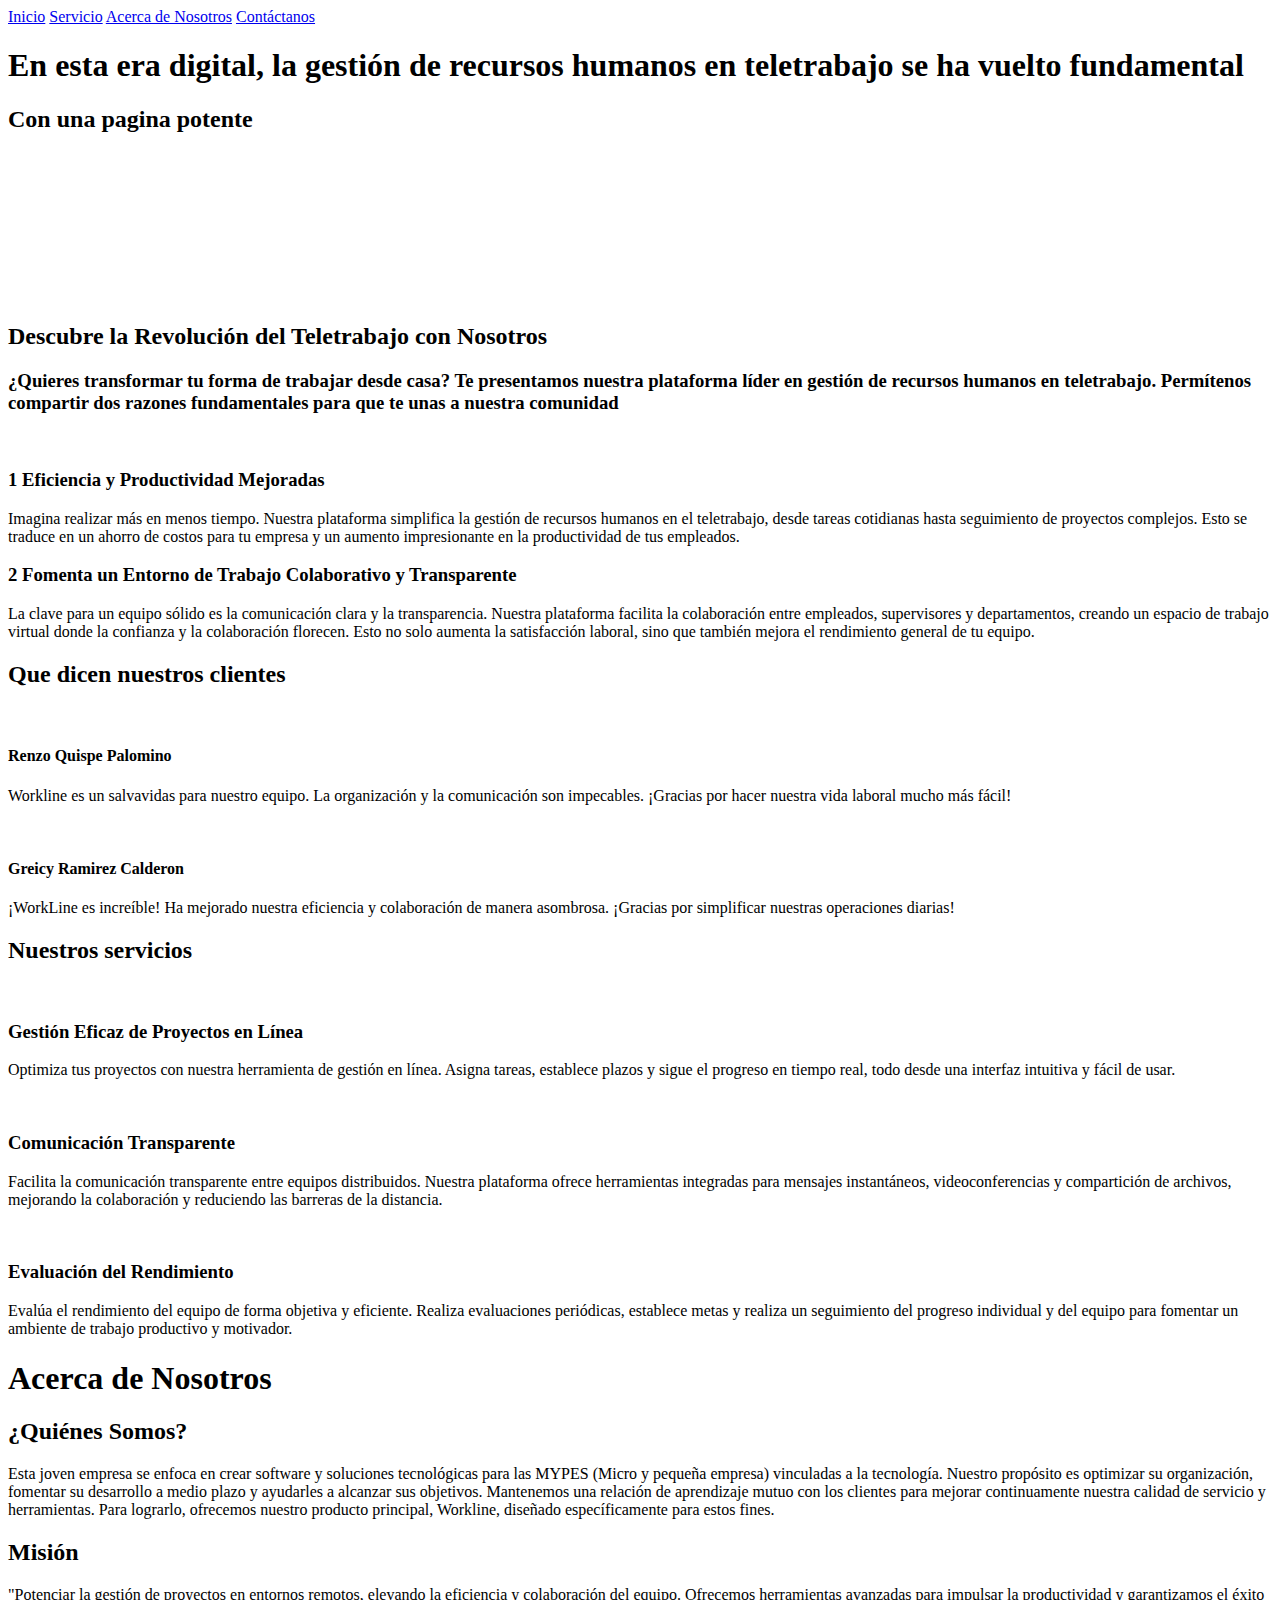
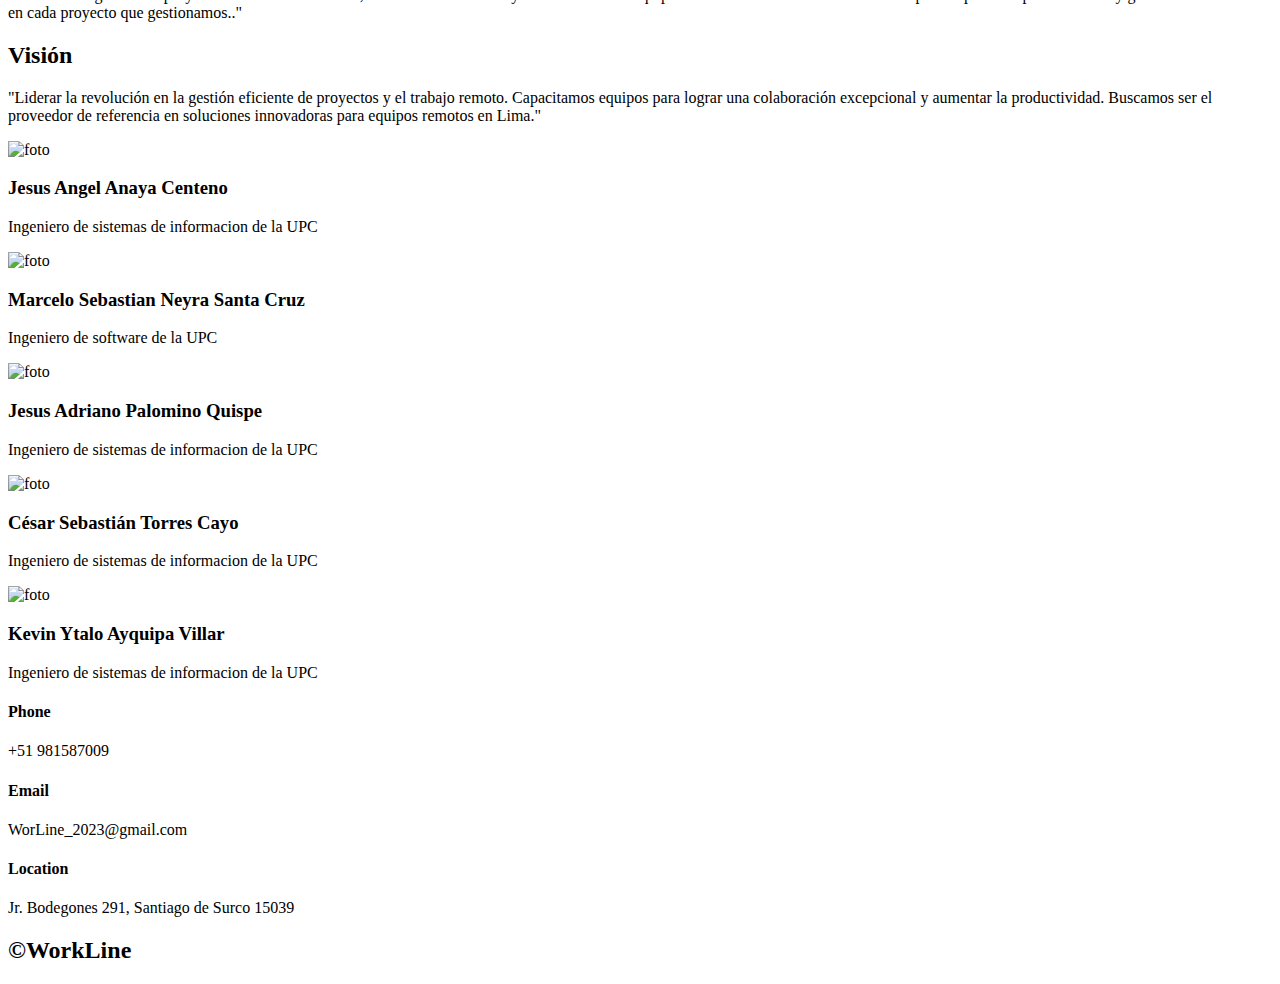
==== index.html @ 07d6d3ee "Create index.html" ====
<!DOCTYPE html>
<html lang="es">

<head>
    <meta charset="UTF-8">
    <meta name="viewport" content="width=device-width, initial-scale=1.0">
    <title>WorkLine.com</title>
    <link rel="stylesheet" href="estilos.css">
    <link rel="shortcut icon" href="Integrantes/WorkLine.jpg" type="image/x-icon">
    <link href="https://fonts.googleapis.com/css2?family=Open+Sans:wght@300;600&display=swap" rel="stylesheet">
</head>

<body>
    <header>
        <nav>
            <a href="#">Inicio</a>
            <a href="#">Servicio</a>
            <a href="#">Acerca de Nosotros</a>
            <a href="#">Contáctanos</a>
        </nav>
        <section class="textos-header">
            <h1><b>En esta era digital, la gestión de recursos humanos en teletrabajo se ha vuelto fundamental</b></h1>
            <h2>Con una pagina potente</h2>
        </section>
        <div class="wave" style="height: 150px; overflow: hidden;"><svg viewBox="0 0 500 150" preserveAspectRatio="none"
                style="height: 100%; width: 100%;">
                <path d="M-0.00,49.85 C175.73,148.12 290.29,-47.72 507.00,78.24 L501.92,153.04 L-0.00,149.60 Z"
                    style="stroke: none; fill: rgba(255, 255, 255, 0.96);"></path>
            </svg></div>
    </header>
    <main>
        <section class="contenedor sobre-nosotros">
            <h2 class="titulo">Descubre la Revolución del Teletrabajo con Nosotros</h2>
            <h3>¿Quieres transformar tu forma de trabajar desde casa? Te presentamos nuestra plataforma
                líder en gestión de recursos humanos en teletrabajo. Permítenos compartir dos razones fundamentales
                para que te unas a nuestra comunidad</h3>
            <div class="contenedor-sobre-nosotros">
                <img src="Integrantes/Teletrabajo.2.jpg" alt="" class="imagen-about-us">
                <div class="contenido-textos">
                    <h3><span>1</span> Eficiencia y Productividad Mejoradas</h3>
                    <p>Imagina realizar más en menos tiempo. Nuestra plataforma simplifica la gestión de recursos
                        humanos en el teletrabajo,
                        desde tareas cotidianas hasta seguimiento de proyectos complejos. Esto se traduce en un ahorro
                        de costos para tu empresa
                        y un aumento impresionante en la productividad de tus empleados.</p>
                    <h3><span>2</span> Fomenta un Entorno de Trabajo Colaborativo y Transparente</h3>
                    <p>La clave para un equipo sólido es la comunicación clara y la transparencia. Nuestra plataforma
                        facilita la colaboración
                        entre empleados, supervisores y departamentos, creando un espacio de trabajo virtual donde la
                        confianza y la colaboración
                        florecen. Esto no solo aumenta la satisfacción laboral, sino que también mejora el rendimiento
                        general de tu equipo.</p>
                </div>
            </div>
        </section>
        <section class="cliente contenedor">
            <h2 class="titulo">Que dicen nuestros clientes</h2>
            <div class="faces">
                <div class="face">
                    <img src="Integrantes/face1.jpg" alt="">
                    <div class="contenido-texto-face">
                        <h4>Renzo Quispe Palomino</h4>
                        <p>Workline es un salvavidas para nuestro equipo. La organización y la comunicación son
                            impecables. ¡Gracias por hacer nuestra vida laboral mucho más fácil!</p>
                    </div>
                </div>
                <div class="face">
                    <img src="Integrantes/face2.jpg" alt="">
                    <div class="contenido-texto-face">
                        <h4>Greicy Ramirez Calderon</h4>
                        <p>¡WorkLine es increíble! Ha mejorado nuestra eficiencia y colaboración de
                            manera asombrosa. ¡Gracias por simplificar nuestras operaciones diarias!</p>
                    </div>
                </div>
            </div>
        </section>
        <section class="about-services">
            <div class="contenedor">
                <h2 class="titulo">Nuestros servicios</h2>
                <div class="servicios-cont">
                    <div class="servicio-ind">
                        <img src="Integrantes/servicio1.jpg" alt="">
                        <h3>Gestión Eficaz de Proyectos en Línea</h3>
                        <p>Optimiza tus proyectos con nuestra herramienta de gestión en línea. Asigna tareas, establece
                            plazos
                            y sigue el progreso en tiempo real, todo desde una interfaz intuitiva y fácil de usar.</p>
                    </div>
                    <div class="servicio-ind">
                        <img src="Integrantes/servicio2.jpg" alt="">
                        <h3>Comunicación Transparente</h3>
                        <p>Facilita la comunicación transparente entre equipos distribuidos. Nuestra plataforma ofrece
                            herramientas
                            integradas para mensajes instantáneos, videoconferencias y compartición de archivos,
                            mejorando
                            la colaboración y reduciendo las barreras de la distancia.</p>
                    </div>
                    <div class="servicio-ind">
                        <img src="Integrantes/servicio3.jpg" alt="">
                        <h3>Evaluación del Rendimiento</h3>
                        <p>Evalúa el rendimiento del equipo de forma objetiva y eficiente. Realiza evaluaciones
                            periódicas,
                            establece metas y realiza un seguimiento del progreso individual y del equipo para fomentar
                            un ambiente de trabajo productivo y motivador.</p>
                    </div>
                </div>
            </div>
        </section>
        <section class="AboutTheTeam" id="AboutTheTeam">
            <div class="AboutTheTeam-text">
                <h1>Acerca de Nosotros</h1>
                <div class="hero-text" id="team-info">
                    <h2>¿Quiénes Somos?</h2>
                    <p>Esta joven empresa se enfoca en crear software y soluciones tecnológicas para las MYPES (Micro y
                        pequeña empresa) vinculadas a la tecnología. Nuestro propósito es optimizar su organización,
                        fomentar su desarrollo a medio plazo y ayudarles a alcanzar sus objetivos. Mantenemos una
                        relación de
                        aprendizaje mutuo con los clientes para mejorar continuamente nuestra calidad de servicio y
                        herramientas. Para lograrlo, ofrecemos nuestro producto principal, Workline, diseñado
                        específicamente para estos fines.</p>
                </div>
                <div class="hero-text" id="team-mission">
                    <h2>Misión</h2>
                    <p>"Potenciar la gestión de proyectos en entornos remotos, elevando la eficiencia y colaboración del
                        equipo. Ofrecemos herramientas avanzadas para impulsar la productividad y garantizamos el éxito
                        en cada proyecto que gestionamos.."</p>
                </div>
                <div class="hero-text" id="team-vision">
                    <h2>Visión</h2>
                    <p>"Liderar la revolución en la gestión eficiente de proyectos y el trabajo remoto. Capacitamos
                        equipos para lograr una colaboración excepcional y aumentar la productividad. Buscamos ser el
                        proveedor de referencia en soluciones innovadoras para equipos remotos en Lima."</p>
                </div>
                <div class="top-cards">
                    <div class="card">
                        <img src="Integrantes/Foto Angel Anaya.jpg" alt="foto">
                        <h3>Jesus Angel Anaya Centeno</h3>
                        <p>Ingeniero de sistemas de informacion de la UPC</p>
                    </div>
                    <div class="card">
                        <img src="Integrantes/Marcelo Neyra.jpg" alt="foto">
                        <h3>Marcelo Sebastian Neyra Santa Cruz</h3>
                        <p>Ingeniero de software de la UPC</p>
                    </div>
                </div>
                <div class="bottom-cards">
                    <div class="card">
                        <img src="Integrantes/Jesus Palomino Quispe.jpg" alt="foto">
                        <h3>Jesus Adriano Palomino Quispe</h3>
                        <p>Ingeniero de sistemas de informacion de la UPC</p>
                    </div>
                    <div class="card">
                        <img src="Integrantes/César_Torres.JPG" alt="foto">
                        <h3>César Sebastián Torres Cayo</h3>
                        <p>Ingeniero de sistemas de informacion de la UPC</p>
                    </div>
                    <div class="card">
                        <img src="Integrantes/Kevin.jpg" alt="foto">
                        <h3>Kevin Ytalo Ayquipa Villar</h3>
                        <p>Ingeniero de sistemas de informacion de la UPC</p>
                    </div>
                </div>
            </div>
        </section>
    </main>
    <footer>
        <div class="contenedor-footer">
            <div class="content-foo">
                <h4>Phone</h4>
                <p>+51 981587009</p>
            </div>
            <div class="content-foo">
                <h4>Email</h4>
                <p>WorLine_2023@gmail.com</p>
            </div>
            <div class="content-foo">
                <h4>Location</h4>
                <p>Jr. Bodegones 291, Santiago de Surco 15039</p>
            </div>
        </div>
        <h2 class="titulo-final">&copy;WorkLine </h2>
    </footer>
</body>

</html>
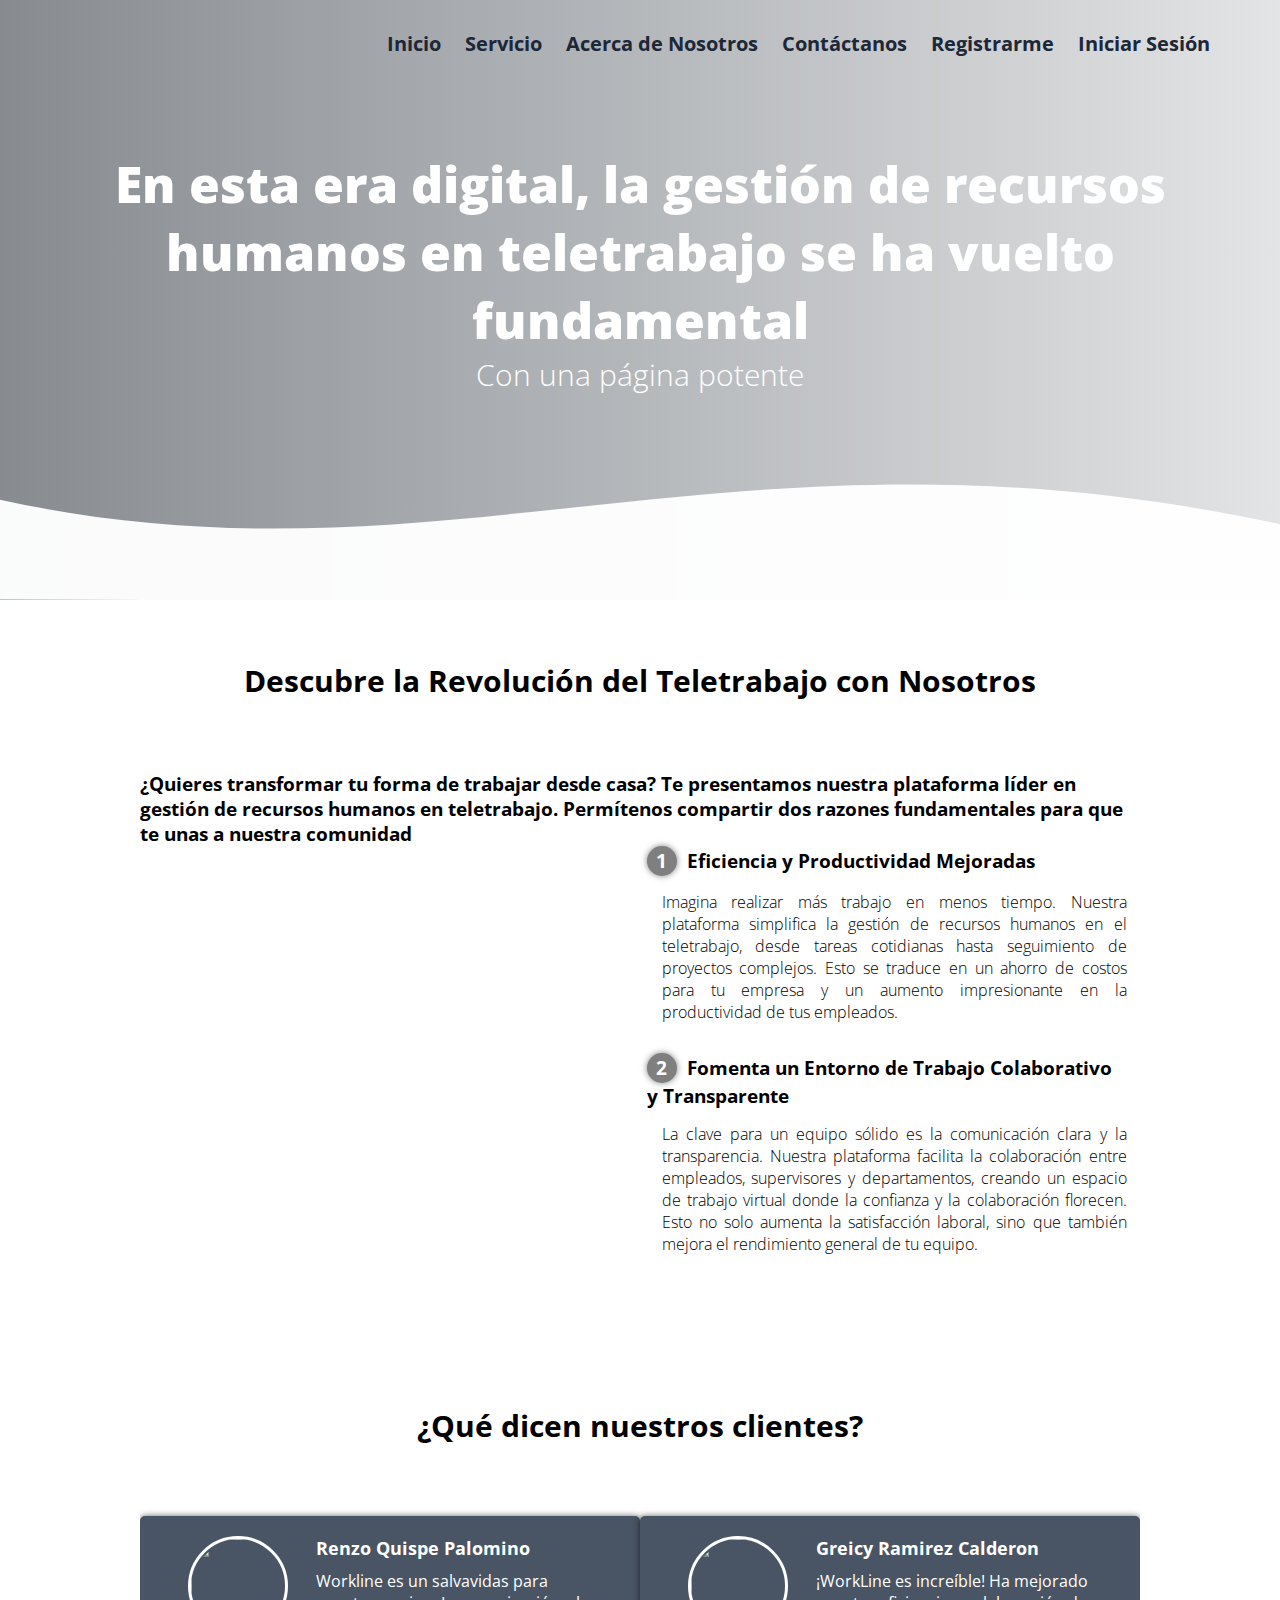
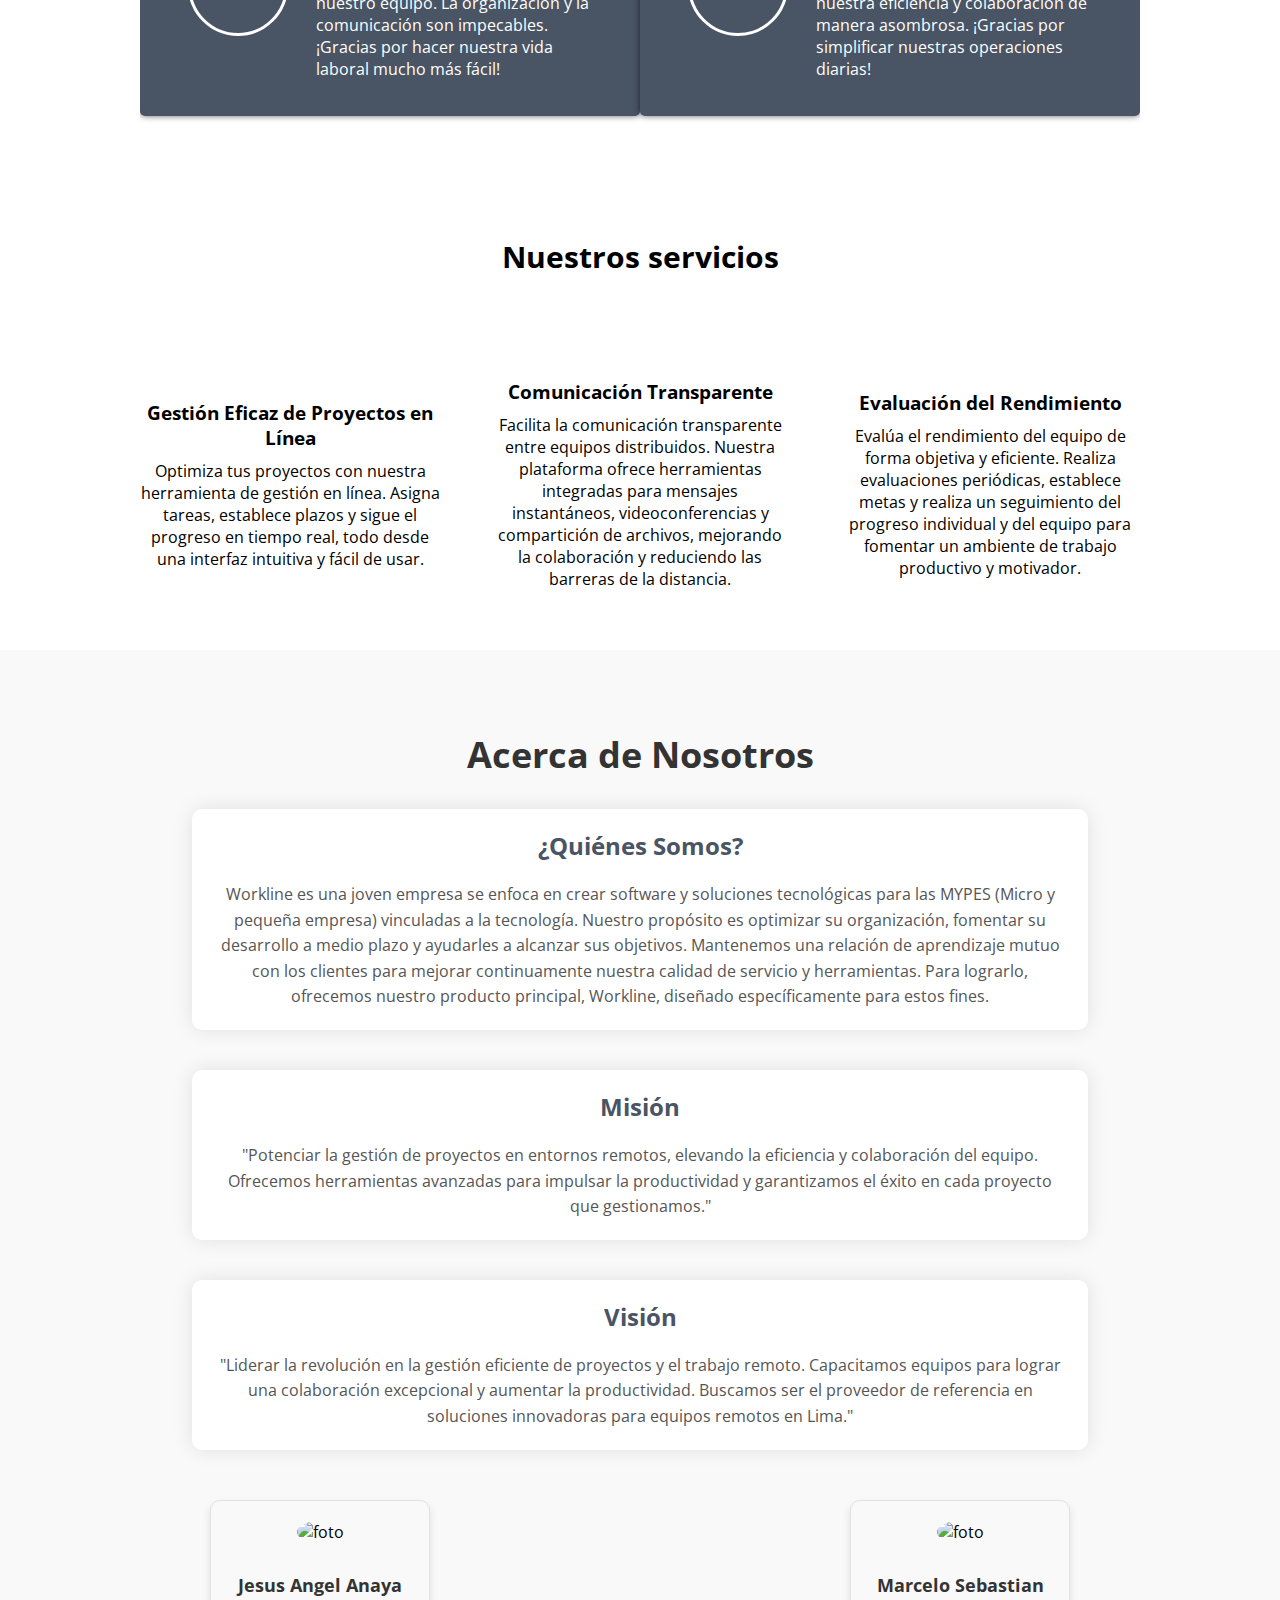
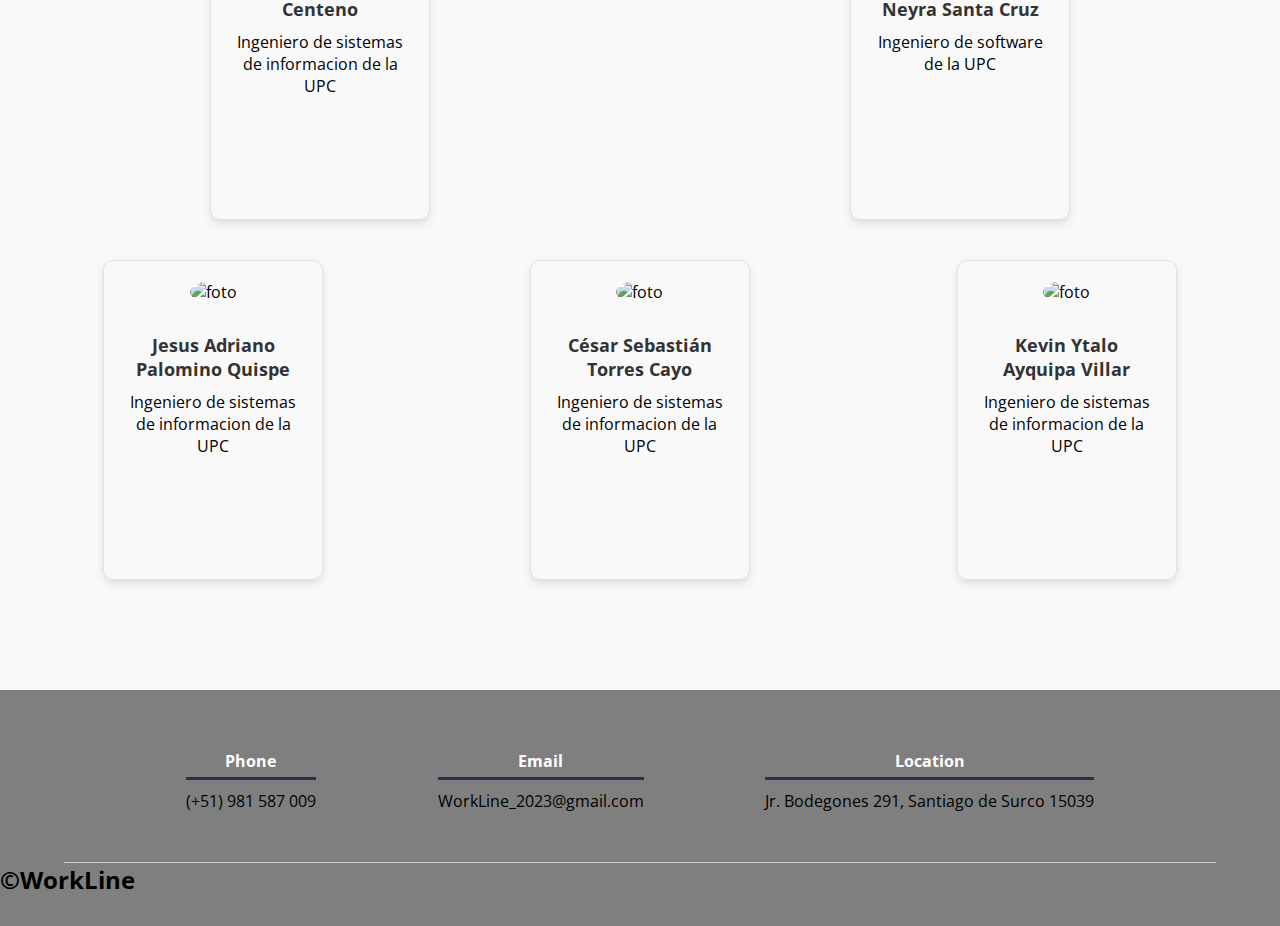
==== commit ec87f3c4: "Add files via upload" ====
--- a/index.html
+++ b/index.html
@@ -1,184 +1,187 @@
-<!DOCTYPE html>
-<html lang="es">
-
-<head>
-    <meta charset="UTF-8">
-    <meta name="viewport" content="width=device-width, initial-scale=1.0">
-    <title>WorkLine.com</title>
-    <link rel="stylesheet" href="estilos.css">
-    <link rel="shortcut icon" href="Integrantes/WorkLine.jpg" type="image/x-icon">
-    <link href="https://fonts.googleapis.com/css2?family=Open+Sans:wght@300;600&display=swap" rel="stylesheet">
-</head>
-
-<body>
-    <header>
-        <nav>
-            <a href="#">Inicio</a>
-            <a href="#">Servicio</a>
-            <a href="#">Acerca de Nosotros</a>
-            <a href="#">Contáctanos</a>
-        </nav>
-        <section class="textos-header">
-            <h1><b>En esta era digital, la gestión de recursos humanos en teletrabajo se ha vuelto fundamental</b></h1>
-            <h2>Con una pagina potente</h2>
-        </section>
-        <div class="wave" style="height: 150px; overflow: hidden;"><svg viewBox="0 0 500 150" preserveAspectRatio="none"
-                style="height: 100%; width: 100%;">
-                <path d="M-0.00,49.85 C175.73,148.12 290.29,-47.72 507.00,78.24 L501.92,153.04 L-0.00,149.60 Z"
-                    style="stroke: none; fill: rgba(255, 255, 255, 0.96);"></path>
-            </svg></div>
-    </header>
-    <main>
-        <section class="contenedor sobre-nosotros">
-            <h2 class="titulo">Descubre la Revolución del Teletrabajo con Nosotros</h2>
-            <h3>¿Quieres transformar tu forma de trabajar desde casa? Te presentamos nuestra plataforma
-                líder en gestión de recursos humanos en teletrabajo. Permítenos compartir dos razones fundamentales
-                para que te unas a nuestra comunidad</h3>
-            <div class="contenedor-sobre-nosotros">
-                <img src="Integrantes/Teletrabajo.2.jpg" alt="" class="imagen-about-us">
-                <div class="contenido-textos">
-                    <h3><span>1</span> Eficiencia y Productividad Mejoradas</h3>
-                    <p>Imagina realizar más en menos tiempo. Nuestra plataforma simplifica la gestión de recursos
-                        humanos en el teletrabajo,
-                        desde tareas cotidianas hasta seguimiento de proyectos complejos. Esto se traduce en un ahorro
-                        de costos para tu empresa
-                        y un aumento impresionante en la productividad de tus empleados.</p>
-                    <h3><span>2</span> Fomenta un Entorno de Trabajo Colaborativo y Transparente</h3>
-                    <p>La clave para un equipo sólido es la comunicación clara y la transparencia. Nuestra plataforma
-                        facilita la colaboración
-                        entre empleados, supervisores y departamentos, creando un espacio de trabajo virtual donde la
-                        confianza y la colaboración
-                        florecen. Esto no solo aumenta la satisfacción laboral, sino que también mejora el rendimiento
-                        general de tu equipo.</p>
-                </div>
-            </div>
-        </section>
-        <section class="cliente contenedor">
-            <h2 class="titulo">Que dicen nuestros clientes</h2>
-            <div class="faces">
-                <div class="face">
-                    <img src="Integrantes/face1.jpg" alt="">
-                    <div class="contenido-texto-face">
-                        <h4>Renzo Quispe Palomino</h4>
-                        <p>Workline es un salvavidas para nuestro equipo. La organización y la comunicación son
-                            impecables. ¡Gracias por hacer nuestra vida laboral mucho más fácil!</p>
-                    </div>
-                </div>
-                <div class="face">
-                    <img src="Integrantes/face2.jpg" alt="">
-                    <div class="contenido-texto-face">
-                        <h4>Greicy Ramirez Calderon</h4>
-                        <p>¡WorkLine es increíble! Ha mejorado nuestra eficiencia y colaboración de
-                            manera asombrosa. ¡Gracias por simplificar nuestras operaciones diarias!</p>
-                    </div>
-                </div>
-            </div>
-        </section>
-        <section class="about-services">
-            <div class="contenedor">
-                <h2 class="titulo">Nuestros servicios</h2>
-                <div class="servicios-cont">
-                    <div class="servicio-ind">
-                        <img src="Integrantes/servicio1.jpg" alt="">
-                        <h3>Gestión Eficaz de Proyectos en Línea</h3>
-                        <p>Optimiza tus proyectos con nuestra herramienta de gestión en línea. Asigna tareas, establece
-                            plazos
-                            y sigue el progreso en tiempo real, todo desde una interfaz intuitiva y fácil de usar.</p>
-                    </div>
-                    <div class="servicio-ind">
-                        <img src="Integrantes/servicio2.jpg" alt="">
-                        <h3>Comunicación Transparente</h3>
-                        <p>Facilita la comunicación transparente entre equipos distribuidos. Nuestra plataforma ofrece
-                            herramientas
-                            integradas para mensajes instantáneos, videoconferencias y compartición de archivos,
-                            mejorando
-                            la colaboración y reduciendo las barreras de la distancia.</p>
-                    </div>
-                    <div class="servicio-ind">
-                        <img src="Integrantes/servicio3.jpg" alt="">
-                        <h3>Evaluación del Rendimiento</h3>
-                        <p>Evalúa el rendimiento del equipo de forma objetiva y eficiente. Realiza evaluaciones
-                            periódicas,
-                            establece metas y realiza un seguimiento del progreso individual y del equipo para fomentar
-                            un ambiente de trabajo productivo y motivador.</p>
-                    </div>
-                </div>
-            </div>
-        </section>
-        <section class="AboutTheTeam" id="AboutTheTeam">
-            <div class="AboutTheTeam-text">
-                <h1>Acerca de Nosotros</h1>
-                <div class="hero-text" id="team-info">
-                    <h2>¿Quiénes Somos?</h2>
-                    <p>Esta joven empresa se enfoca en crear software y soluciones tecnológicas para las MYPES (Micro y
-                        pequeña empresa) vinculadas a la tecnología. Nuestro propósito es optimizar su organización,
-                        fomentar su desarrollo a medio plazo y ayudarles a alcanzar sus objetivos. Mantenemos una
-                        relación de
-                        aprendizaje mutuo con los clientes para mejorar continuamente nuestra calidad de servicio y
-                        herramientas. Para lograrlo, ofrecemos nuestro producto principal, Workline, diseñado
-                        específicamente para estos fines.</p>
-                </div>
-                <div class="hero-text" id="team-mission">
-                    <h2>Misión</h2>
-                    <p>"Potenciar la gestión de proyectos en entornos remotos, elevando la eficiencia y colaboración del
-                        equipo. Ofrecemos herramientas avanzadas para impulsar la productividad y garantizamos el éxito
-                        en cada proyecto que gestionamos.."</p>
-                </div>
-                <div class="hero-text" id="team-vision">
-                    <h2>Visión</h2>
-                    <p>"Liderar la revolución en la gestión eficiente de proyectos y el trabajo remoto. Capacitamos
-                        equipos para lograr una colaboración excepcional y aumentar la productividad. Buscamos ser el
-                        proveedor de referencia en soluciones innovadoras para equipos remotos en Lima."</p>
-                </div>
-                <div class="top-cards">
-                    <div class="card">
-                        <img src="Integrantes/Foto Angel Anaya.jpg" alt="foto">
-                        <h3>Jesus Angel Anaya Centeno</h3>
-                        <p>Ingeniero de sistemas de informacion de la UPC</p>
-                    </div>
-                    <div class="card">
-                        <img src="Integrantes/Marcelo Neyra.jpg" alt="foto">
-                        <h3>Marcelo Sebastian Neyra Santa Cruz</h3>
-                        <p>Ingeniero de software de la UPC</p>
-                    </div>
-                </div>
-                <div class="bottom-cards">
-                    <div class="card">
-                        <img src="Integrantes/Jesus Palomino Quispe.jpg" alt="foto">
-                        <h3>Jesus Adriano Palomino Quispe</h3>
-                        <p>Ingeniero de sistemas de informacion de la UPC</p>
-                    </div>
-                    <div class="card">
-                        <img src="Integrantes/César_Torres.JPG" alt="foto">
-                        <h3>César Sebastián Torres Cayo</h3>
-                        <p>Ingeniero de sistemas de informacion de la UPC</p>
-                    </div>
-                    <div class="card">
-                        <img src="Integrantes/Kevin.jpg" alt="foto">
-                        <h3>Kevin Ytalo Ayquipa Villar</h3>
-                        <p>Ingeniero de sistemas de informacion de la UPC</p>
-                    </div>
-                </div>
-            </div>
-        </section>
-    </main>
-    <footer>
-        <div class="contenedor-footer">
-            <div class="content-foo">
-                <h4>Phone</h4>
-                <p>+51 981587009</p>
-            </div>
-            <div class="content-foo">
-                <h4>Email</h4>
-                <p>WorLine_2023@gmail.com</p>
-            </div>
-            <div class="content-foo">
-                <h4>Location</h4>
-                <p>Jr. Bodegones 291, Santiago de Surco 15039</p>
-            </div>
-        </div>
-        <h2 class="titulo-final">&copy;WorkLine </h2>
-    </footer>
-</body>
-
-</html>
+<!DOCTYPE html>
+<html lang="es">
+
+<head>
+    <meta charset="UTF-8">
+    <meta name="viewport" content="width=device-width, initial-scale=1.0">
+    <title>WorkLine</title>
+    <link rel="stylesheet" href="estilos.css">
+    <link rel="shortcut icon" href="Integrantes/WorkLine.jpg" type="image/x-icon">
+    <link href="https://fonts.googleapis.com/css2?family=Open+Sans:wght@300;600&display=swap" rel="stylesheet">
+    <script src="scripts.js"></script>
+</head>
+
+<body>
+    <header class="pagina-principal">
+        <nav>
+            <a href="#inicio">Inicio</a>
+            <a href="#servicios">Servicio</a>
+            <a href="#AboutTheTeam">Acerca de Nosotros</a>
+            <a href="#contacto">Contáctanos</a>
+            <a href="registrar.html">Registrarme</a>
+            <a href="sesion.html">Iniciar Sesión</a>
+        </nav>
+        <section class="textos-header">
+            <h1><b>En esta era digital, la gestión de recursos humanos en teletrabajo se ha vuelto fundamental</b></h1>
+            <h2>Con una página potente</h2>
+        </section>
+        <div class="wave" style="height: 150px; overflow: hidden;"><svg viewBox="0 0 500 150" preserveAspectRatio="none"
+                style="height: 100%; width: 100%;">
+                <path d="M-0.00,49.85 C175.73,148.12 290.29,-47.72 507.00,78.24 L501.92,153.04 L-0.00,149.60 Z"
+                    style="stroke: none; fill: rgba(255, 255, 255, 0.96);"></path>
+            </svg></div>
+    </header>
+    <main>
+        <section class="contenedor sobre-nosotros">
+            <h2 class="titulo" id="inicio">Descubre la Revolución del Teletrabajo con Nosotros</h2>
+            <h3>¿Quieres transformar tu forma de trabajar desde casa? Te presentamos nuestra plataforma
+                líder en gestión de recursos humanos en teletrabajo. Permítenos compartir dos razones fundamentales
+                para que te unas a nuestra comunidad</h3>
+            <div class="contenedor-sobre-nosotros">
+                <img src="Integrantes/Teletrabajo.2.jpg" alt="" class="imagen-about-us">
+                <div class="contenido-textos">
+                    <h3><span>1</span> Eficiencia y Productividad Mejoradas</h3>
+                    <p>Imagina realizar más trabajo en menos tiempo. Nuestra plataforma simplifica la gestión de recursos
+                        humanos en el teletrabajo,
+                        desde tareas cotidianas hasta seguimiento de proyectos complejos. Esto se traduce en un ahorro
+                        de costos para tu empresa
+                        y un aumento impresionante en la productividad de tus empleados.</p>
+                    <h3><span>2</span> Fomenta un Entorno de Trabajo Colaborativo y Transparente</h3>
+                    <p>La clave para un equipo sólido es la comunicación clara y la transparencia. Nuestra plataforma
+                        facilita la colaboración
+                        entre empleados, supervisores y departamentos, creando un espacio de trabajo virtual donde la
+                        confianza y la colaboración
+                        florecen. Esto no solo aumenta la satisfacción laboral, sino que también mejora el rendimiento
+                        general de tu equipo.</p>
+                </div>
+            </div>
+        </section>
+        <section class="cliente contenedor">
+            <h2 class="titulo">¿Qué dicen nuestros clientes?</h2>
+            <div class="faces">
+                <div class="face">
+                    <img src="Integrantes/face1.jpg" alt="">
+                    <div class="contenido-texto-face">
+                        <h4>Renzo Quispe Palomino</h4>
+                        <p>Workline es un salvavidas para nuestro equipo. La organización y la comunicación son
+                            impecables. ¡Gracias por hacer nuestra vida laboral mucho más fácil!</p>
+                    </div>
+                </div>
+                <div class="face">
+                    <img src="Integrantes/face2.jpg" alt="">
+                    <div class="contenido-texto-face">
+                        <h4>Greicy Ramirez Calderon</h4>
+                        <p>¡WorkLine es increíble! Ha mejorado nuestra eficiencia y colaboración de
+                            manera asombrosa. ¡Gracias por simplificar nuestras operaciones diarias!</p>
+                    </div>
+                </div>
+            </div>
+        </section>
+        <section class="about-services" id="servicios">
+            <div class="contenedor">
+                <h2 class="titulo">Nuestros servicios</h2>
+                <div class="servicios-cont">
+                    <div class="servicio-ind">
+                        <img src="Integrantes/servicio1.jpg" alt="">
+                        <h3>Gestión Eficaz de Proyectos en Línea</h3>
+                        <p>Optimiza tus proyectos con nuestra herramienta de gestión en línea. Asigna tareas, establece
+                            plazos
+                            y sigue el progreso en tiempo real, todo desde una interfaz intuitiva y fácil de usar.</p>
+                    </div>
+                    <div class="servicio-ind">
+                        <img src="Integrantes/servicio2.jpg" alt="">
+                        <h3>Comunicación Transparente</h3>
+                        <p>Facilita la comunicación transparente entre equipos distribuidos. Nuestra plataforma ofrece
+                            herramientas
+                            integradas para mensajes instantáneos, videoconferencias y compartición de archivos,
+                            mejorando
+                            la colaboración y reduciendo las barreras de la distancia.</p>
+                    </div>
+                    <div class="servicio-ind">
+                        <img src="Integrantes/servicio3.jpg" alt="">
+                        <h3>Evaluación del Rendimiento</h3>
+                        <p>Evalúa el rendimiento del equipo de forma objetiva y eficiente. Realiza evaluaciones
+                            periódicas,
+                            establece metas y realiza un seguimiento del progreso individual y del equipo para fomentar
+                            un ambiente de trabajo productivo y motivador.</p>
+                    </div>
+                </div>
+            </div>
+        </section>
+        <section class="AboutTheTeam" id="AboutTheTeam">
+            <div class="AboutTheTeam-text">
+                <h1>Acerca de Nosotros</h1>
+                <div class="hero-text" id="team-info">
+                    <h2>¿Quiénes Somos?</h2>
+                    <p>Workline es una joven empresa se enfoca en crear software y soluciones tecnológicas para las MYPES (Micro y
+                        pequeña empresa) vinculadas a la tecnología. Nuestro propósito es optimizar su organización,
+                        fomentar su desarrollo a medio plazo y ayudarles a alcanzar sus objetivos. Mantenemos una
+                        relación de
+                        aprendizaje mutuo con los clientes para mejorar continuamente nuestra calidad de servicio y
+                        herramientas. Para lograrlo, ofrecemos nuestro producto principal, Workline, diseñado
+                        específicamente para estos fines.</p>
+                </div>
+                <div class="hero-text" id="team-mission">
+                    <h2>Misión</h2>
+                    <p>"Potenciar la gestión de proyectos en entornos remotos, elevando la eficiencia y colaboración del
+                        equipo. Ofrecemos herramientas avanzadas para impulsar la productividad y garantizamos el éxito
+                        en cada proyecto que gestionamos."</p>
+                </div>
+                <div class="hero-text" id="team-vision">
+                    <h2>Visión</h2>
+                    <p>"Liderar la revolución en la gestión eficiente de proyectos y el trabajo remoto. Capacitamos
+                        equipos para lograr una colaboración excepcional y aumentar la productividad. Buscamos ser el
+                        proveedor de referencia en soluciones innovadoras para equipos remotos en Lima."</p>
+                </div>
+                <div class="top-cards">
+                    <div class="card">
+                        <img src="Integrantes/Foto Angel Anaya.jpg" alt="foto">
+                        <h3>Jesus Angel Anaya Centeno</h3>
+                        <p>Ingeniero de sistemas de informacion de la UPC</p>
+                    </div>
+                    <div class="card">
+                        <img src="Integrantes/Marcelo Neyra.jpg" alt="foto">
+                        <h3>Marcelo Sebastian Neyra Santa Cruz</h3>
+                        <p>Ingeniero de software de la UPC</p>
+                    </div>
+                </div>
+                <div class="bottom-cards">
+                    <div class="card">
+                        <img src="Integrantes/Jesus Palomino Quispe.jpg" alt="foto">
+                        <h3>Jesus Adriano Palomino Quispe</h3>
+                        <p>Ingeniero de sistemas de informacion de la UPC</p>
+                    </div>
+                    <div class="card">
+                        <img src="Integrantes/César_Torres.JPG" alt="foto">
+                        <h3>César Sebastián Torres Cayo</h3>
+                        <p>Ingeniero de sistemas de informacion de la UPC</p>
+                    </div>
+                    <div class="card">
+                        <img src="Integrantes/Kevin.jpg" alt="foto">
+                        <h3>Kevin Ytalo Ayquipa Villar</h3>
+                        <p>Ingeniero de sistemas de informacion de la UPC</p>
+                    </div>
+                </div>
+            </div>
+        </section>
+    </main>
+    <footer id="contacto">
+        <div class="contenedor-footer">
+            <div class="content-foo">
+                <h4>Phone</h4>
+                <p>(+51) 981 587 009</p>
+            </div>
+            <div class="content-foo">
+                <h4>Email</h4>
+                <p>WorkLine_2023@gmail.com</p>
+            </div>
+            <div class="content-foo">
+                <h4>Location</h4>
+                <p>Jr. Bodegones 291, Santiago de Surco 15039</p>
+            </div>
+        </div>
+        <h2 class="titulo-final">&copy;WorkLine </h2>
+    </footer>
+</body>
+
+</html>--- a/estilos.css
+++ b/estilos.css
@@ -0,0 +1,328 @@
+* {
+    margin: 0;
+    padding: 0;
+    box-sizing: border-box;
+}
+
+body {
+    font-family: 'open sans';
+}
+
+.contenedor {
+    padding: 60px 0;
+    width: 100%;
+    max-width: 1000px;
+    margin: auto;
+    overflow: hidden;
+}
+
+.titulo {
+    color: #000000;
+    font-size: 30px;
+    text-align: center;
+    margin-bottom: 70px;
+    font-weight: bold;
+}
+
+header.pagina-principal {
+    width: 100%;
+    height: 600px;
+    background: #ffffff;
+    background: -webkit-linear-gradient(to right, hsla(212, 10%, 29%, 0.636), hsla(210, 5%, 85%, 0.701)), url(Integrantes/portada2.jpg);
+    background: linear-gradient(to right, hsla(212, 10%, 29%, 0.636), hsla(210, 5%, 85%, 0.701)), url(Integrantes/portada2.jpg);
+    background-size: cover;
+    background-attachment: fixed;
+    position: relative;
+}
+
+header.pagina-secundaria{
+    width: 100%;
+    height: 200px;
+    background: #ffffff;
+    background: linear-gradient(to right, hsla(212, 10%, 29%, 0.636), hsla(210, 5%, 85%, 0.701)), url(Integrantes/portada2.jpg);
+    background-size: cover;
+    background-attachment: fixed;
+    position: relative;
+}
+
+nav {
+    text-align: right;
+    padding: 30px 50px 0 0;
+}
+
+nav>a {
+    color: #1c2737;
+    font-size: 20px;
+    font-weight: 500;
+    text-decoration: none;
+    margin-right: 20px;
+    font-weight: bold;
+}
+
+nav>a:hover {
+    color: #ffffff;
+    text-decoration: underline;
+}
+
+header .textos-header {
+    display: flex;
+    height: 430px;
+    width: 100%;
+    align-items: center;
+    justify-content: center;
+    flex-direction: column;
+    text-align: center;
+}
+
+.textos-header h1 {
+    font-size: 50px;
+    color: #ffffff;
+}
+
+.textos-header h2 {
+    font-size: 30px;
+    font-weight: 300;
+    color: #ffffff;
+}
+
+.wave {
+    position: absolute;
+    bottom: 0;
+    width: 100%;
+}
+
+/*about*/
+.contenedor-sobre-nosotros {
+    display: flex;
+    justify-content: space-evenly;
+}
+
+.imagen-about-us {
+    width: 48%;
+}
+
+.sobre-nosotros .contenido-textos {
+    width: 48%;
+}
+
+.contenido-textos h3 {
+    margin-bottom: 15px;
+}
+.contenido-textos h3 span {
+    background: #7f7f7f;
+    color: #ffffff;
+    border-radius: 50%;
+    display: inline-block;
+    text-align: center;
+    width: 30px;
+    height: 30px;
+    padding: 2px;
+    box-shadow: 0 0 6px 0 rgba(0, 0, 0, .5);
+    margin-right: 5px;
+}
+.contenido-textos p {
+    padding: 0px 0px 30px 15px;
+    font-weight: 300;
+    text-align: justify;
+}
+/*-----------Clientes-------*/
+.faces{
+    display: flex;
+    justify-self: space-evenly;
+}
+.faces .face{
+    background: #495464;
+    display: flex;
+    width: 55%;
+    height: 200px;
+    align-items: flex-start;
+    justify-content: space-evenly;
+    border-radius: 5px;
+    box-shadow: 0 0 6px 0 rgba(0, 0, 0, 0.6);
+    padding: 20px; 
+    box-sizing: border-box;
+}
+.faces .face img{
+    width: 100px;
+    height: 100px;
+    object-fit: cover;
+    border: 3px solid #ffffff;
+    border-radius: 50%;
+    display: block;
+}
+.faces .face > .contenido-texto-face{
+    width: 60%;
+    color: #ffffff;
+}
+/**/
+.faces .face > .contenido-texto-face h4 {
+    margin-bottom: 10px; 
+    font-size: 18px; 
+    font-weight: bold; 
+}
+/**/
+.cards .card > .contenido-texto-face p{
+    font-weight: 300;
+    font-size: 14px; 
+    margin: 0; 
+}
+/*------------our team_-------------*/
+.about_servicies{
+
+    background: #bdc3c7;
+    padding-bottom: 30px;
+}
+.servicios-cont{
+    display: flex;
+    justify-content: space-between;
+    align-items: center;
+}
+.servicio-ind{
+    width: 30%;
+    text-align: center;
+}
+.servicio-ind img{
+    width: 100%;
+    max-width: 100%;
+}
+.servicio-ind h3{
+    margin: 10px 0;
+}
+.servici-ind p{
+    font-weight: 300;
+    text-align: justify;
+}
+/*Foote*/
+footer{
+    background: #7f7f7f;
+    padding: 60px 0 30px 0;
+    margin: auto;
+    overflow: hidden;
+}
+.contenedor-footer{
+    display: flex;
+    width: 90%;
+    justify-content: space-evenly;
+    margin: auto;
+    padding-bottom: 50px;
+    border-bottom: 1px solid #ccc;
+}
+.content-foo{
+    text-align: center;
+}
+.content-foo h4{
+    color: #fff;
+    border-bottom: 3px solid #2f2e4e;
+    padding-bottom: 5px;
+    margin-bottom: 10px;
+}
+
+/*------sonbre nosotros*/
+.AboutTheTeam {
+    background-color: #f9f9f9;
+    padding: 80px 0;
+    text-align: center;
+}
+
+.AboutTheTeam h1 {
+    font-size: 36px;
+    margin-bottom: 30px;
+    color: #333;
+}
+
+.hero-text {
+    width: 70%;
+    margin: 0 auto 40px; 
+}
+
+.hero-text h2 {
+    font-size: 24px;
+    margin-bottom: 20px;
+    color: #495464; 
+}
+
+.hero-text p {
+    font-size: 16px;
+    color: #555;
+    line-height: 1.6;
+}
+
+#team-info, #team-mission, #team-vision {
+    background-color: #ffffff;
+    padding: 20px;
+    border-radius: 10px;
+    box-shadow: 0px 0px 20px 0px rgba(0,0,0,0.1);
+    margin-bottom: 40px; 
+}
+/*---------------Galeria Perfiles---------------*/
+.top-cards,
+.bottom-cards {
+    display: flex;
+    justify-content: space-around;
+    margin-bottom: 20px;
+}
+
+.card {
+    width: 220px;
+    height: 320px;
+    margin: 10px;
+    padding: 20px;
+    border: 1px solid #e1e1e1;
+    border-radius: 10px;
+    box-shadow: 0 4px 8px rgba(0, 0, 0, 0.1);
+    transition: box-shadow 0.3s ease;
+    text-align: center;
+}
+
+.card:hover {
+    box-shadow: 0 8px 16px rgba(0, 0, 0, 0.2);
+}
+
+.card img {
+    width: 120px;
+    height: 120px;
+    object-fit: cover;
+    border-radius: 50%;
+    margin-bottom: 20px;
+}
+
+.card h3 {
+    font-size: 18px;
+    margin: 10px 0;
+    color: #333;
+}
+
+/*---------------Registro---------------*/
+h1.WRK{
+    font-size: 50px;
+    text-align: center;
+}
+img.PRN{
+    display:block;
+    margin: auto; 
+    width: 100px;
+    height: 100px;
+}
+
+input.campo{
+    font-size: 20px;
+    text-align: left;
+    display:block;
+    margin: auto;
+    margin-top: 10px;
+    margin-bottom: 10px;
+}
+
+label.TyC{
+    font-size: 20px;
+    text-align: center;
+    display:block;
+    margin: auto; 
+}
+
+fieldset.datos{
+    align-items: center;
+    margin-left: 400px;
+    margin-right: 400px;
+    margin-bottom: 100px;
+}